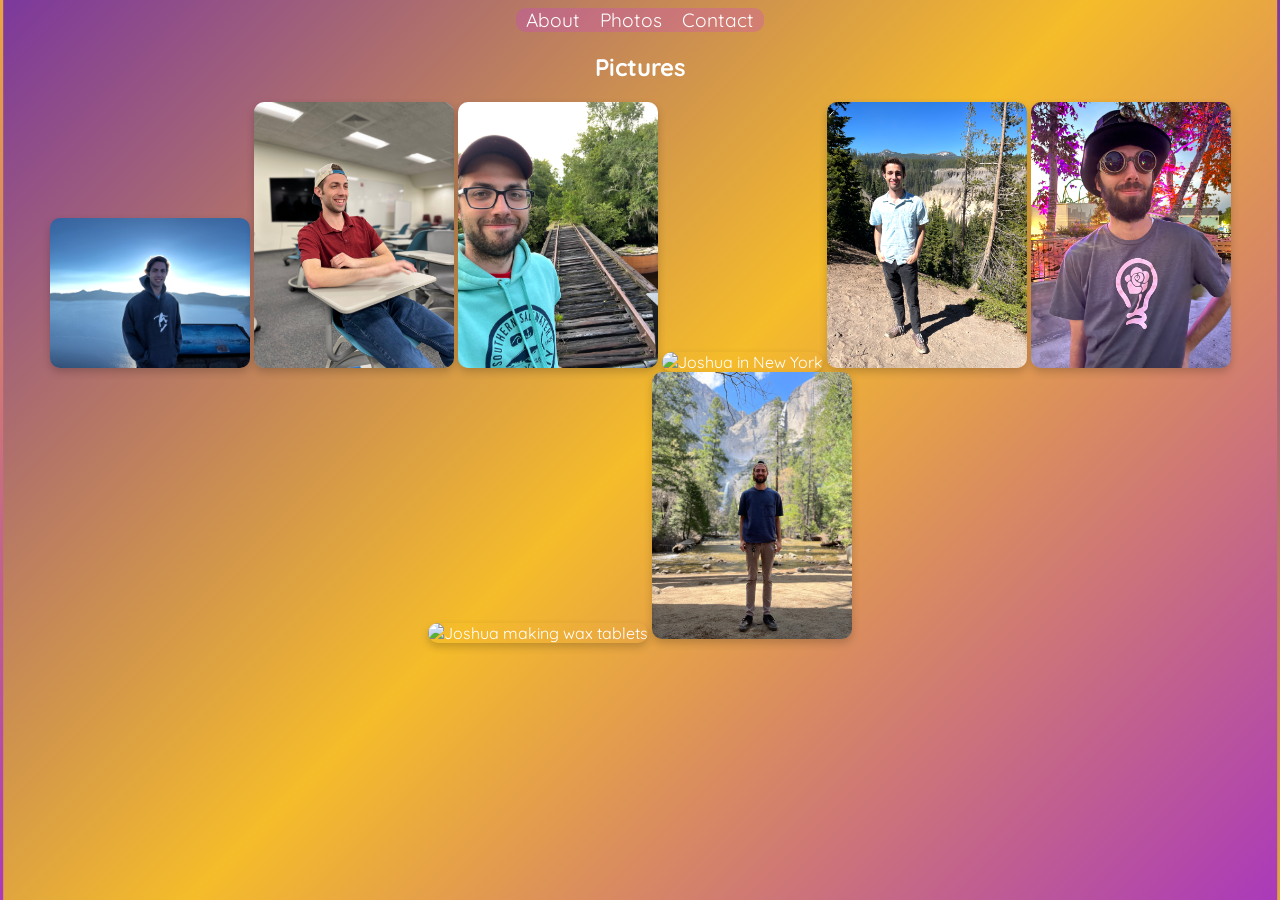
==== photos.html @ e9d991fd "Intial Commit" ====
<!DOCTYPE html>
<html lang="en">
<head>
    <meta charset="UTF-8">
    <meta name="viewport" content="width=device-width, initial-scale=1.0">
    <title>Joshua's Dating Profile</title>
    <link rel="stylesheet" href="style.css">
    <link rel="stylesheet" href="photos.css">

    <link rel="preconnect" href="https://fonts.googleapis.com">
    <link rel="preconnect" href="https://fonts.gstatic.com" crossorigin>
    <link href="https://fonts.googleapis.com/css2?family=Quicksand:wght@300..700&display=swap" rel="stylesheet">
    
    <script src="script.js" defer></script>
</head>
<body>
    <header class="navbar">
        <nav class="nav">
            <ul style="list-style-type: none;" class="nav-links">
                <li><a href="index.html">About</a></li>
                <li><a href="photos.html">Photos</a></li>
                <li><a href="contact.html">Contact</a></li>
            </ul>
        </nav>
    </header>

    <section class="pictures">
        <h2>Pictures</h2>
        <div class="picture-gallery" class="gallery">
            <img src="assets/images/photo_section/josh_crater_lake.png" class="photo" alt="Joshua at Crater Lake">
            <img src="assets/images/photo_section/josh_in_class.png" class="photo" alt="Joshua in class">
            <img src="assets/images/photo_section/josh_nc.png" class="photo" alt="Joshua in North Carolina">
            <img src="assets/images/photo_section/josh_ny.png" class="photo" alt="Joshua in New York">
            <img src="assets/images/photo_section/josh_or.png" class="photo" alt="Joshua in Oregon">
            <img src="assets/images/photo_section/josh_steampunk.png" class="photo" alt="Joshua wearing steampunk goggles">
            <img src="assets/images/photo_section/josh_wax_tablets.png" class="photo" alt="Joshua making wax tablets">
            <img src="assets/images/photo_section/josh_yosemite.png" class="photo" alt="Joshua at Yosemite">
        </div>

    </section>
</body>
---- style.css ----
:root {
    display: flex;
    justify-content: center;
    height: 100vh;
    margin-left: .25vw;
    margin-right: .25vw;
    text-align: center;
    color: #ffffff;
    background-image: linear-gradient(135deg, #7c389c 0%, #f5bc2a 50%, #ab39ba 100%);

    font-family: 'Quicksand', sans-serif;
}

h1 {
    font-size: 2.5em;
}

subtitle {
    font-size: 1.2em;
    margin-top: 20px;
}

ul {
  list-style-type: none;
  padding: 0;              /* ⬅️ Removes the hidden bullet space */
  margin: 0;               /* ⬅️ Prevents unexpected spacing issues */
  display: flex;
  justify-content: space-around;
}

p {
    font-size: 1.2em;
    line-height: 1.6;
    max-width: 600px;
    margin: 20px auto;
}

button {
    background-color: rgba(207, 59, 227, 0.4);
    color: #ffffff;
    border: none;
    padding: 10px 20px;
    font-size: 1.2em;
    border-radius: 10px;
    cursor: pointer;
    transition: background-color 0.3s ease;
}

button:hover {
    background-color: #961a92;
    color:#f7e1aa;
}

.nav {
    display: flex;
    justify-content: center;
}

.nav-links {
    display: flex;
    flex-direction: row;
    justify-content: space-around;
    gap: 20px;
    max-width: 600px;
    padding-left: 10px;
    padding-right: 10px;

    background-color: rgba(207, 59, 227, 0.25);
    border-radius: 10px;
}

.nav-links a {
    text-decoration: none;
    color: #ffffff;
    font-size: 1.2em;
    transition: color 0.3s ease;
}

.nav-links a:hover {
    color: #f3ca23;
    transform: scale(1.25);
}
---- photos.css ----
.gallery {
    display: grid;
    grid-template-columns: repeat(3, 1fr);
    gap: 16px;
}

@media (min-width: 768px) {
  .photo-gallery {
    grid-template-columns: 1;
  }
}

.photo {
    width: 200px;
    height: auto;
    border-radius: 10px;
    box-shadow: 0 4px 8px rgba(0, 0, 0, 0.2);
    transition: transform 0.3s ease;
}

.photo:hover {
    transform: scale(1.25);
}
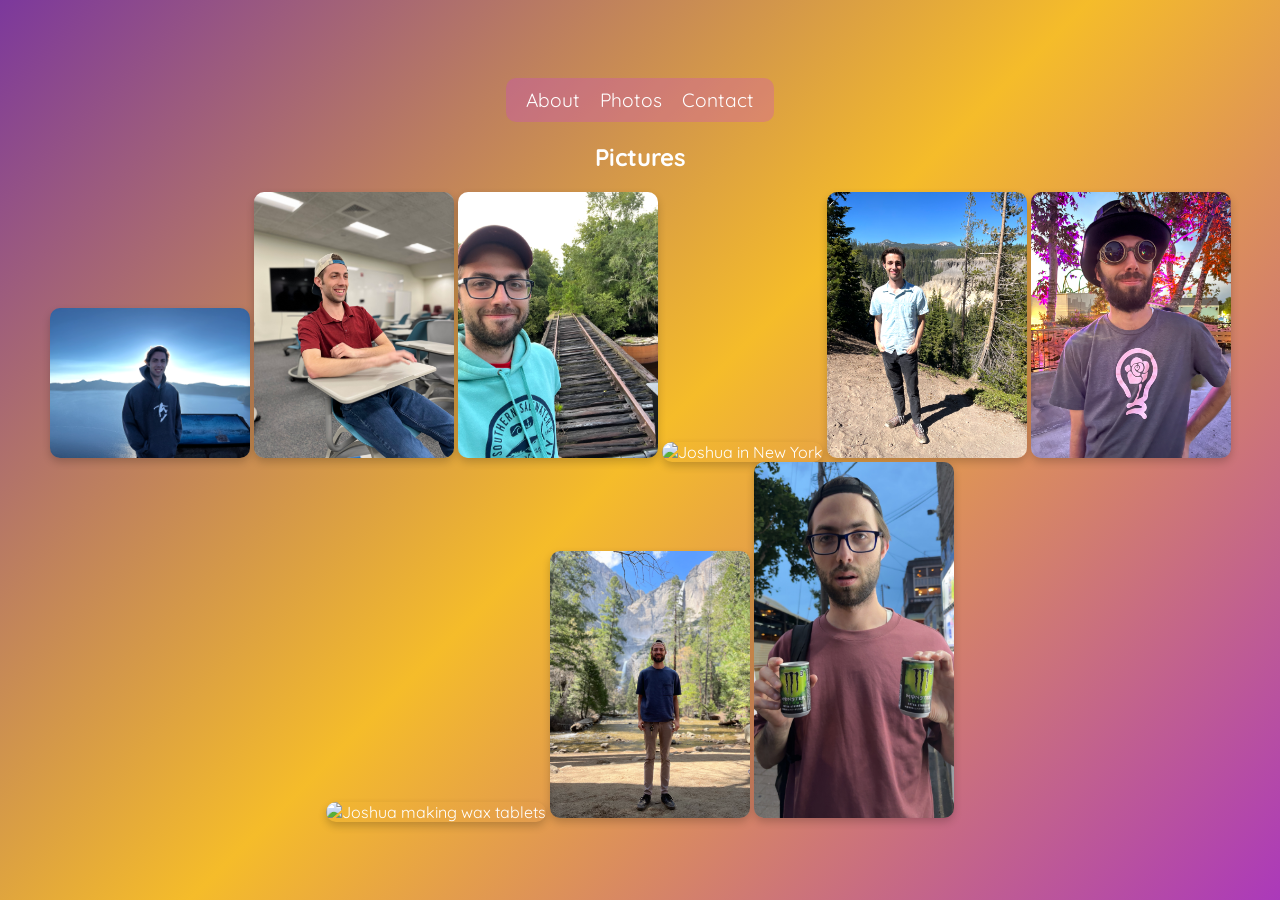
==== commit 309ca8e1: "Adjusted age to calculate automatically based on the current date. Added an image to the photo secti" ====
--- a/photos.html
+++ b/photos.html
@@ -10,7 +10,7 @@
     <link rel="preconnect" href="https://fonts.googleapis.com">
     <link rel="preconnect" href="https://fonts.gstatic.com" crossorigin>
     <link href="https://fonts.googleapis.com/css2?family=Quicksand:wght@300..700&display=swap" rel="stylesheet">
-    
+
     <script src="script.js" defer></script>
 </head>
 <body>
@@ -35,6 +35,7 @@
             <img src="assets/images/photo_section/josh_steampunk.png" class="photo" alt="Joshua wearing steampunk goggles">
             <img src="assets/images/photo_section/josh_wax_tablets.png" class="photo" alt="Joshua making wax tablets">
             <img src="assets/images/photo_section/josh_yosemite.png" class="photo" alt="Joshua at Yosemite">
+            <img src="assets/images/photo_section/josh_monster_cubed.jpg" class="photo" alt="Joshua with a monster cubed">
         </div>
 
     </section>
--- a/style.css
+++ b/style.css
@@ -1,14 +1,21 @@
 :root {
     display: flex;
     justify-content: center;
-    height: 100vh;
-    margin-left: .25vw;
-    margin-right: .25vw;
     text-align: center;
     color: #ffffff;
     background-image: linear-gradient(135deg, #7c389c 0%, #f5bc2a 50%, #ab39ba 100%);
+    min-height: 100vh;
+    background-attachment: fixed;
+    font-family: 'Quicksand', sans-serif;
+}
 
-    font-family: 'Quicksand', sans-serif;
+body {
+    margin: 0;
+    padding: 16px 0;
+    display: flex;
+    flex-direction: column;
+    align-items: center;
+    justify-content: center;
 }
 
 h1 {
@@ -22,8 +29,8 @@
 
 ul {
   list-style-type: none;
-  padding: 0;              /* ⬅️ Removes the hidden bullet space */
-  margin: 0;               /* ⬅️ Prevents unexpected spacing issues */
+  padding: 0;              /* Removes the hidden bullet space */
+  margin: 0;               /* Prevents unexpected spacing issues */
   display: flex;
   justify-content: space-around;
 }
@@ -43,6 +50,7 @@
     font-size: 1.2em;
     border-radius: 10px;
     cursor: pointer;
+    max-width: 100%;
     transition: background-color 0.3s ease;
 }
 
@@ -62,8 +70,8 @@
     justify-content: space-around;
     gap: 20px;
     max-width: 600px;
-    padding-left: 10px;
-    padding-right: 10px;
+    padding: 10px 20px;
+    box-sizing: border-box;
 
     background-color: rgba(207, 59, 227, 0.25);
     border-radius: 10px;
